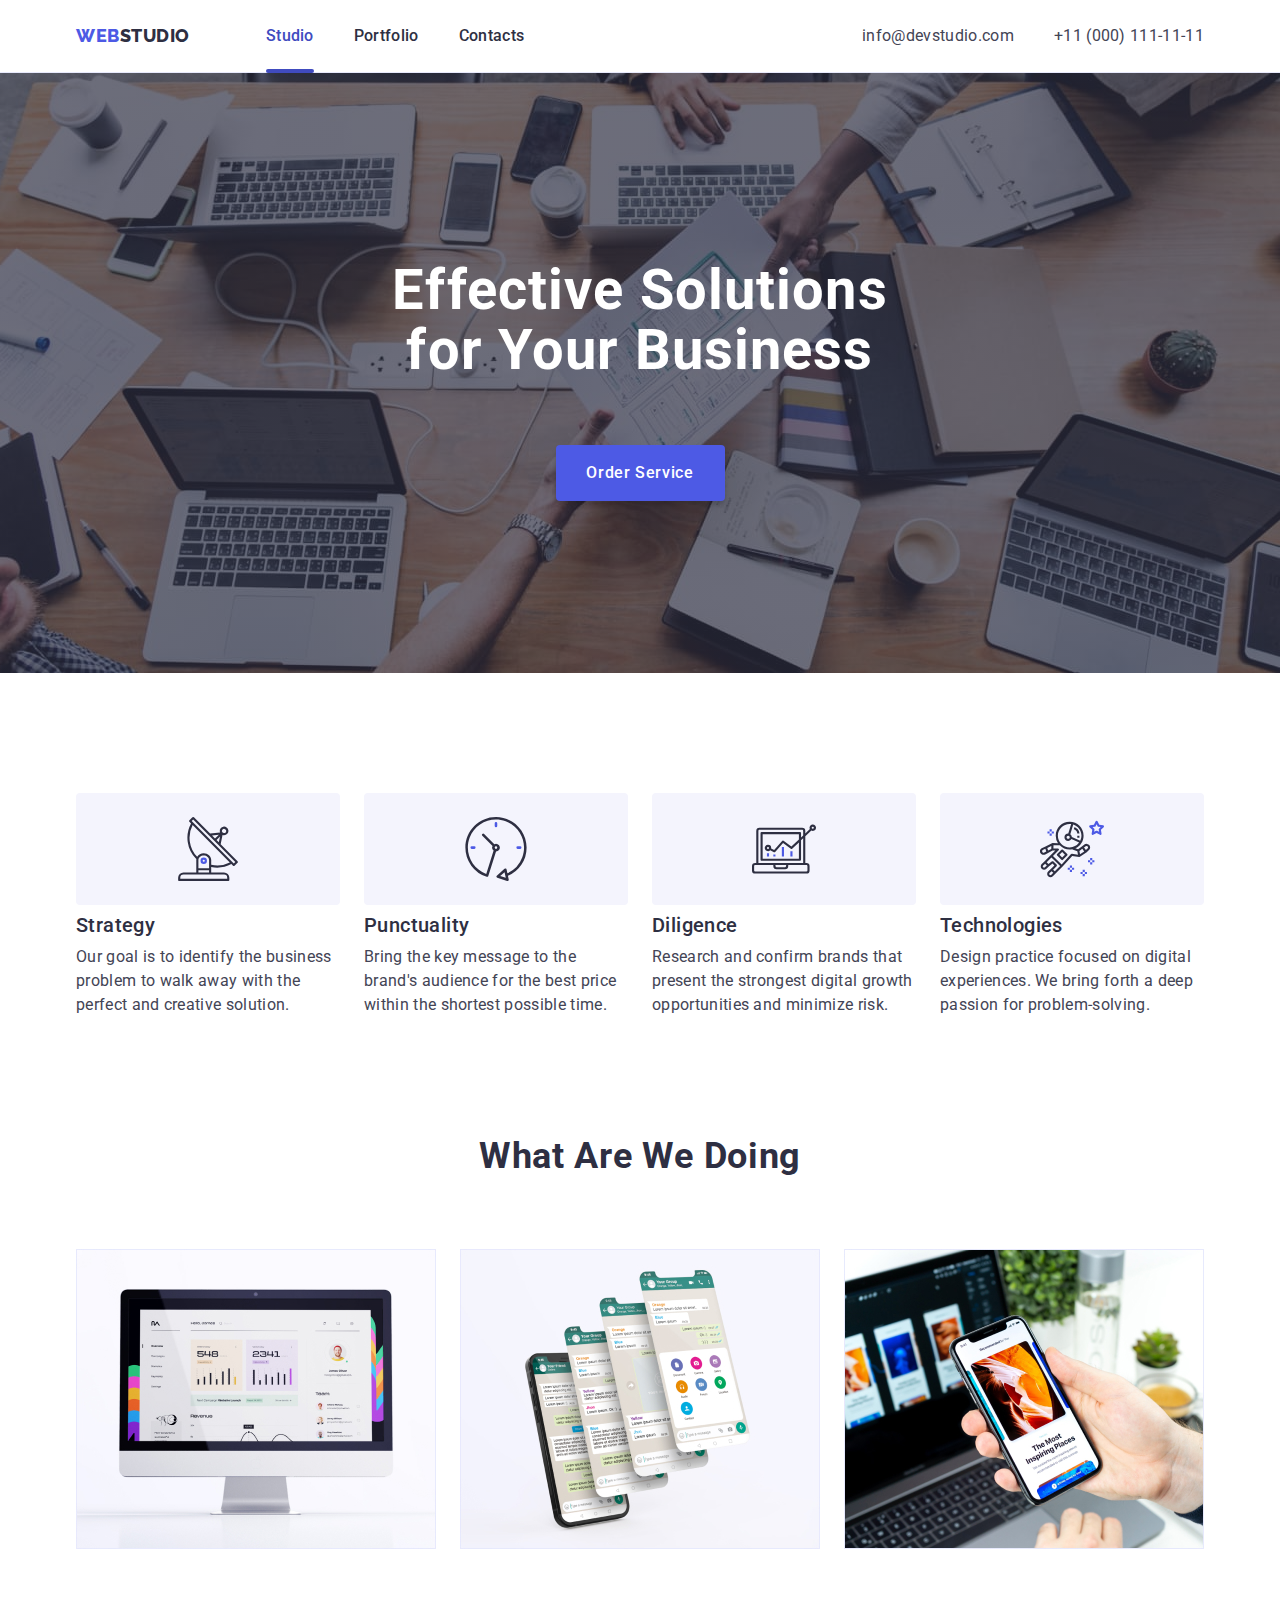
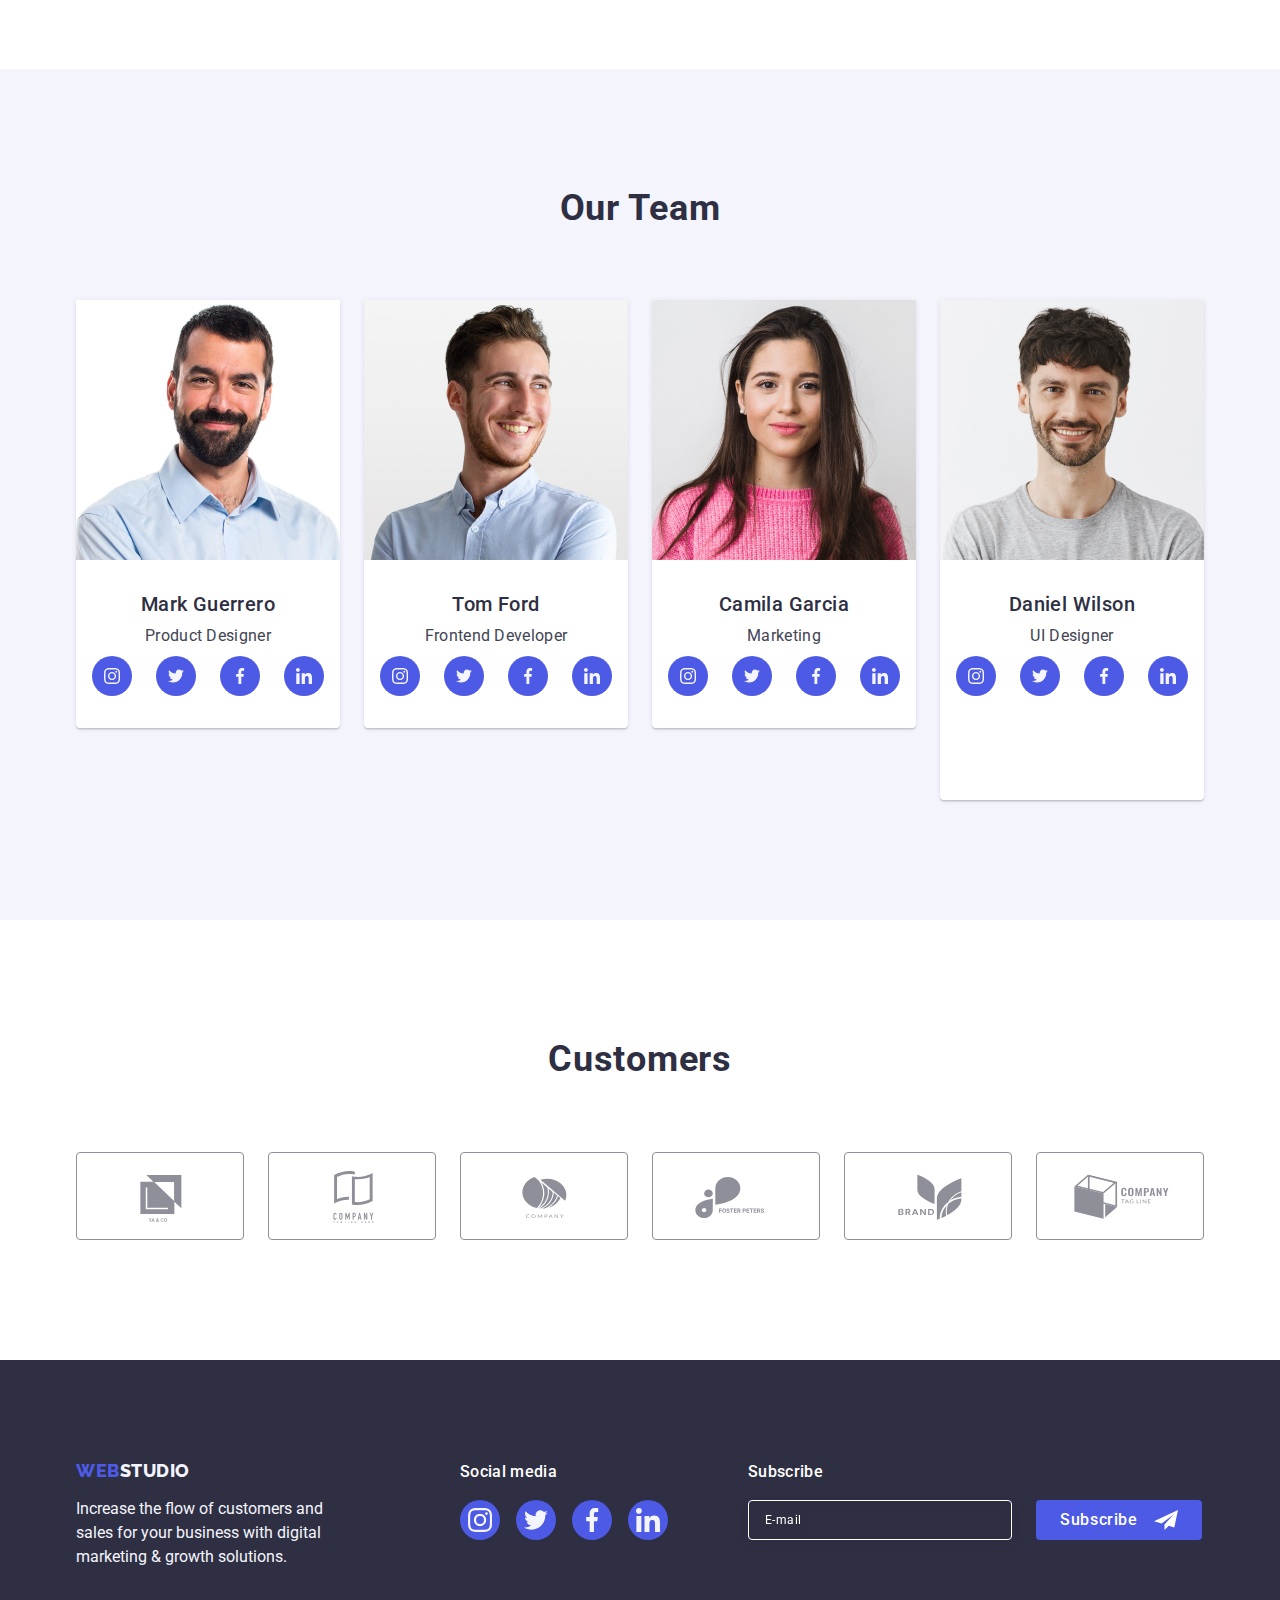
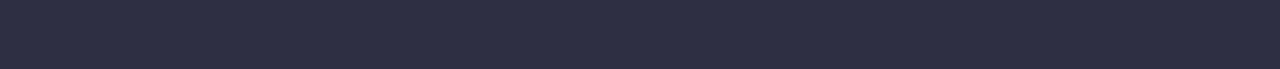
==== index.html @ 95a36dfa "Initial commit" ====
<!DOCTYPE html>
<html lang="en">
  <head>
    <meta charset="UTF-8" />
    <meta http-equiv="X-UA-Compatible" content="IE=edge" />
    <meta name="viewport" content="width=device-width, initial-scale=1.0" />
    <link
      href="https://fonts.googleapis.com/css2?family=Raleway:wght@800&family=Roboto:wght@400;500;700;900&display=swap"
      rel="stylesheet"
    />
    <link
      rel="stylesheet"
      href="https://cdnjs.cloudflare.com/ajax/libs/modern-normalize/1.0.0/modern-normalize.min.css"
    />
    <link rel="stylesheet" href="./css/styles.css" />

    <title>Document</title>
  </head>

  <body>
    <header class="page-header">
      <div class="container header-container">
        <nav class="navigation">
          <a href="./index.html" class="logo link"
            >Web<span class="logo-second-part">Studio</span></a
          >
          <ul class="menu list">
            <li>
              <a
                class="menu-item link menu-item-current-page"
                href="./index.html"
                >Studio</a
              >
            </li>
            <li>
              <a href="./portfolio.html" class="menu-item link">Portfolio</a>
            </li>
            <li>
              <a href="" class="menu-item link">Contacts</a>
            </li>
          </ul>
        </nav>
        <address class="address">
          <ul class="address-list list">
            <li>
              <a href="mailto:info@devstudio.com" class="contacts link"
                >info@devstudio.com</a
              >
            </li>
            <li>
              <a href="tel:+110001111111" class="contacts link"
                >+11 (000) 111-11-11</a
              >
            </li>
          </ul>
        </address>
      </div>
    </header>

    <main>
      <!-- Hero -->
      <section class="section hero">
        <div class="container">
          <h1 class="main-heading">Effective Solutions for Your Business</h1>
          <button
            type="button"
            class="main-modal-button button"
            data-modal-open
          >
            Order Service
          </button>
        </div>
      </section>
      <!-- Features -->
      <section class="section feature-section">
        <div class="container">
          <h2 class="features-title" hidden>Features</h2>
          <ul class="list features-list">
            <li class="features-list-item">
              <div class="feature-icon-container">
                <svg class="feature-icon" width="64" height="64">
                  <use href="./images/icons.svg#icon-features-antenna"></use>
                </svg>
              </div>
              <h3 class="paragraph-name features-list-item-name">Strategy</h3>
              <p class="paragraph-text">
                Our goal is to identify the business problem to walk away with
                the perfect and creative solution.
              </p>
            </li>
            <li class="features-list-item">
              <div class="feature-icon-container">
                <svg class="feature-icon" width="64" height="64">
                  <use href="./images/icons.svg#icon-features-clock"></use>
                </svg>
              </div>
              <h3 class="paragraph-name features-list-item-name">
                Punctuality
              </h3>
              <p class="paragraph-text">
                Bring the key message to the brand's audience for the best price
                within the shortest possible time.
              </p>
            </li>
            <li class="features-list-item">
              <div class="feature-icon-container">
                <svg class="feature-icon" width="64" height="64">
                  <use href="./images/icons.svg#icon-features-diagram"></use>
                </svg>
              </div>
              <h3 class="paragraph-name features-list-item-name">Diligence</h3>
              <p class="paragraph-text">
                Research and confirm brands that present the strongest digital
                growth opportunities and minimize risk.
              </p>
            </li>
            <li class="features-list-item">
              <div class="feature-icon-container">
                <svg class="feature-icon" width="64" height="64">
                  <use href="./images/icons.svg#icon-features-astronaut"></use>
                </svg>
              </div>
              <h3 class="paragraph-name features-list-item-name">
                Technologies
              </h3>
              <p class="paragraph-text">
                Design practice focused on digital experiences. We bring forth a
                deep passion for problem-solving.
              </p>
            </li>
          </ul>
        </div>
      </section>

      <!-- Projects examples -->
      <section class="section projects-example-section">
        <div class="container">
          <h2 class="section-title">What are we doing</h2>
          <ul class="project-example-list list">
            <li class="project-example-list-item">
              <img
                src="./images/project-example-1.jpg"
                alt="Project example 1"
                width="360"
              />
            </li>
            <li class="project-example-list-item">
              <img
                src="./images/project-example-2.jpg"
                alt="Project example 2"
                width="360"
              />
            </li>
            <li class="project-example-list-item">
              <img
                src="./images/project-example-3.jpg"
                alt="Project example 3"
                width="360"
              />
            </li>
          </ul>
        </div>
      </section>
      <!-- Team -->
      <section class="team-section section">
        <div class="container">
          <h2 class="section-title">Our Team</h2>
          <ul class="team-list list">
            <li class="team-list-item">
              <img
                src="./images/team-member-1.jpg"
                alt="team-member-1"
                width="264"
              />
              <div class="team-list-item-container">
                <h3 class="paragraph-name team-member-name">Mark Guerrero</h3>
                <p class="paragraph-text team-list-item-text">
                  Product Designer
                </p>
                <ul class="team-social-media-list list">
                  <li class="team-social-media-item">
                    <a href="" class="team-social-media-link">
                      <svg
                        class="team-social-media-icon"
                        width="16"
                        height="16"
                      >
                        <use href="./images/icons.svg#icon-instagram"></use>
                      </svg>
                    </a>
                  </li>
                  <li class="team-social-media-item">
                    <a href="" class="team-social-media-link">
                      <svg
                        class="team-social-media-icon"
                        width="16"
                        height="16"
                      >
                        <use href="./images/icons.svg#icon-twitter"></use>
                      </svg>
                    </a>
                  </li>
                  <li class="team-social-media-item">
                    <a href="" class="team-social-media-link">
                      <svg
                        class="team-social-media-icon"
                        width="16"
                        height="16"
                      >
                        <use href="./images/icons.svg#icon-facebook"></use>
                      </svg>
                    </a>
                  </li>
                  <li class="team-social-media-item">
                    <a href="" class="team-social-media-link">
                      <svg
                        class="team-social-media-icon"
                        width="16"
                        height="16"
                      >
                        <use href="./images/icons.svg#icon-linkedin"></use>
                      </svg>
                    </a>
                  </li>
                </ul>
              </div>
            </li>

            <li class="team-list-item">
              <img
                src="./images/team-member-2.jpg"
                alt="team-member-2"
                width="264"
              />
              <div class="team-list-item-container">
                <h3 class="paragraph-name team-member-name">Tom Ford</h3>
                <p class="paragraph-text team-list-item-text">
                  Frontend Developer
                </p>
                <ul class="team-social-media-list list">
                  <li class="team-social-media-item">
                    <a href="" class="team-social-media-link">
                      <svg
                        class="team-social-media-icon"
                        width="16"
                        height="16"
                      >
                        <use href="./images/icons.svg#icon-instagram"></use>
                      </svg>
                    </a>
                  </li>
                  <li class="team-social-media-item">
                    <a href="" class="team-social-media-link">
                      <svg
                        class="team-social-media-icon"
                        width="16"
                        height="16"
                      >
                        <use href="./images/icons.svg#icon-twitter"></use>
                      </svg>
                    </a>
                  </li>
                  <li class="team-social-media-item">
                    <a href="" class="team-social-media-link">
                      <svg
                        class="team-social-media-icon"
                        width="16"
                        height="16"
                      >
                        <use href="./images/icons.svg#icon-facebook"></use>
                      </svg>
                    </a>
                  </li>
                  <li class="team-social-media-item">
                    <a href="" class="team-social-media-link">
                      <svg
                        class="team-social-media-icon"
                        width="16"
                        height="16"
                      >
                        <use href="./images/icons.svg#icon-linkedin"></use>
                      </svg>
                    </a>
                  </li>
                </ul>
              </div>
            </li>

            <li class="team-list-item">
              <img
                src="./images/team-member-3.jpg"
                alt="team-member-3"
                width="264"
              />
              <div class="team-list-item-container">
                <h3 class="paragraph-name team-member-name">Camila Garcia</h3>
                <p class="paragraph-text team-list-item-text">Marketing</p>
                <ul class="team-social-media-list list">
                  <li class="team-social-media-item">
                    <a href="" class="team-social-media-link">
                      <svg
                        class="team-social-media-icon"
                        width="16"
                        height="16"
                      >
                        <use href="./images/icons.svg#icon-instagram"></use>
                      </svg>
                    </a>
                  </li>
                  <li class="team-social-media-item">
                    <a href="" class="team-social-media-link">
                      <svg
                        class="team-social-media-icon"
                        width="16"
                        height="16"
                      >
                        <use href="./images/icons.svg#icon-twitter"></use>
                      </svg>
                    </a>
                  </li>
                  <li class="team-social-media-item">
                    <a href="" class="team-social-media-link">
                      <svg
                        class="team-social-media-icon"
                        width="16"
                        height="16"
                      >
                        <use href="./images/icons.svg#icon-facebook"></use>
                      </svg>
                    </a>
                  </li>
                  <li class="team-social-media-item">
                    <a href="" class="team-social-media-link">
                      <svg
                        class="team-social-media-icon"
                        width="16"
                        height="16"
                      >
                        <use href="./images/icons.svg#icon-linkedin"></use>
                      </svg>
                    </a>
                  </li>
                </ul>
              </div>
            </li>

            <li class="team-list-item">
              <img
                src="./images/team-member-4.jpg"
                alt="team-member-4"
                width="264"
              />
              <div class="team-list-item-container">
                <h3 class="paragraph-name team-member-name">Daniel Wilson</h3>
                <p class="paragraph-text team-list-item-text">UI Designer</p>
                <ul class="team-social-media-list list">
                  <li class="team-social-media-item">
                    <a href="" class="team-social-media-link">
                      <svg
                        class="team-social-media-icon"
                        width="16"
                        height="16"
                      >
                        <use href="./images/icons.svg#icon-instagram"></use>
                      </svg>
                    </a>
                  </li>
                  <li class="team-social-media-item">
                    <a href="" class="team-social-media-link">
                      <svg
                        class="team-social-media-icon"
                        width="16"
                        height="16"
                      >
                        <use href="./images/icons.svg#icon-twitter"></use>
                      </svg>
                    </a>
                  </li>
                  <li class="team-social-media-item">
                    <a href="" class="team-social-media-link">
                      <svg
                        class="team-social-media-icon"
                        width="16"
                        height="16"
                      >
                        <use href="./images/icons.svg#icon-facebook"></use>
                      </svg>
                    </a>
                  </li>
                  <li class="team-social-media-item">
                    <a href="" class="team-social-media-link">
                      <svg
                        class="team-social-media-icon"
                        width="16"
                        height="16"
                      >
                        <use href="./images/icons.svg#icon-linkedin"></use>
                      </svg>
                    </a>
                  </li>
                </ul>
              </div>
            </li>
          </ul>
        </div>
      </section>

      <!-- Customers -->

      <section class="section customers-section">
        <div class="container">
          <h2 class="section-title">Customers</h2>
          <ul class="customers-list list">
            <li class="customers-list-item">
              <a class="customers-list-link" href="">
                <svg class="customer-icon" width="104" height="56">
                  <use href="./images/icons.svg#icon-customer1"></use></svg
              ></a>
            </li>
            <li class="customers-list-item">
              <a class="customers-list-link" href="">
                <svg class="customer-icon" width="104" height="56">
                  <use href="./images/icons.svg#icon-customer2"></use></svg
              ></a>
            </li>
            <li class="customers-list-item">
              <a class="customers-list-link" href="">
                <svg class="customer-icon" width="104" height="56">
                  <use href="./images/icons.svg#icon-customer3"></use></svg
              ></a>
            </li>
            <li class="customers-list-item">
              <a class="customers-list-link" href="">
                <svg class="customer-icon" width="104" height="56">
                  <use href="./images/icons.svg#icon-customer4"></use></svg
              ></a>
            </li>
            <li class="customers-list-item">
              <a class="customers-list-link" href="">
                <svg class="customer-icon" width="104" height="56">
                  <use href="./images/icons.svg#icon-customer5"></use></svg
              ></a>
            </li>
            <li class="customers-list-item">
              <a class="customers-list-link" href="">
                <svg class="customer-icon" width="104" height="56">
                  <use href="./images/icons.svg#icon-customer6"></use></svg
              ></a>
            </li>
          </ul>
        </div>
      </section>
    </main>
    <!-- Footer -->
    <footer class="footer">
      <div class="container footer-container">
        <div class="footer-logo-container">
          <a href="./index.html" class="logo footer-logo link"
            >Web<span class="logo-second-part-footer">Studio</span></a
          >
          <p class="footer-text">
            Increase the flow of customers and sales for your business with
            digital marketing & growth solutions.
          </p>
        </div>
        <div class="footer-social-media-container">
          <p class="footer-social-media-header">Social media</p>
          <ul class="footer-social-media-list list">
            <li class="footer-social-media-item">
              <a class="footer-social-media-link" href="/">
                <svg class="footer-icon" width="24" height="24">
                  <use href="./images/icons.svg#icon-instagram"></use>
                </svg>
              </a>
            </li>

            <li class="footer-social-media-item">
              <a class="footer-social-media-link" href="/">
                <svg class="footer-icon" width="24" height="24">
                  <use href="./images/icons.svg#icon-twitter"></use>
                </svg>
              </a>
            </li>

            <li class="footer-social-media-item">
              <a class="footer-social-media-link" href="/">
                <svg class="footer-icon" width="24" height="24">
                  <use href="./images/icons.svg#icon-facebook"></use>
                </svg>
              </a>
            </li>

            <li class="footer-social-media-item">
              <a class="footer-social-media-link" href="/">
                <svg class="footer-icon" width="24" height="24">
                  <use href="./images/icons.svg#icon-linkedin"></use>
                </svg>
              </a>
            </li>
          </ul>
        </div>
        <div class="footer-subscribe-container">
          <p class="footer-social-media-header">Subscribe</p>

          <form class="subscribe-form">
            <label class="footer-email-label">
              <input
                class="footer-email-input"
                type="email"
                name="email"
                placeholder="E-mail"
              />
            </label>
            <button class="button subscribe-button" type="submit">
              Subscribe
              <svg class="subscribe-icon" width="24" height="24">
                <use href="./images/icons.svg#icon-subscribe"></use>
              </svg>
            </button>
          </form>
        </div>
      </div>
    </footer>

    <!-- Modal -->

    <div class="backdrop is-hidden" data-modal>
      <div class="modal">
        <button
          class="button modal-close-button"
          type="button"
          data-modal-close
        >
          <svg class="modal-close-sign" width="8" height="8">
            <use href="./images/icons.svg#icon-modal-close-button"></use>
          </svg>
        </button>
        <p class="form-name">Leave your contacts and we will call you back</p>
        <form class="modal-form">
          <div class="form-field-container">
            <label class="modal-form-label" for="user-name">Name</label>
            <div class="input-container">
              <input
                class="modal-form-input"
                type="text"
                name="user-name"
                id="user-name"
              />
              <svg class="input-icon" width="18" height="24">
                <use href="./images/icons.svg#icon-name"></use>
              </svg>
            </div>
          </div>
          <div class="form-field-container">
            <label class="modal-form-label" for="tel">Phone</label>
            <div class="input-container">
              <input class="modal-form-input" type="tel" name="tel" id="tel" />
              <svg class="input-icon" width="18" height="24">
                <use href="./images/icons.svg#icon-phone"></use>
              </svg>
            </div>
          </div>
          <div class="form-field-container">
            <label class="modal-form-label" for="email">Email</label>
            <div class="input-container">
              <input
                class="modal-form-input"
                type="email"
                name="email"
                id="email"
              />
              <svg class="input-icon" width="18" height="24">
                <use href="./images/icons.svg#icon-email"></use>
              </svg>
            </div>
          </div>
          <div class="form-field-container">
            <label class="modal-form-label" for="user-comment">Comment</label>
            <textarea
              class="modal-form-input textarea"
              name="user-comment"
              id="user-comment"
              placeholder="Text input"
            ></textarea>
          </div>
          <div class="terms-field-container">
            <input
              class="checkbox"
              type="checkbox"
              name="user-privacy"
              id="user-privacy"
              value="true"
              required
            />
            <label class="modal-form-label checkbox-label" for="user-privacy">
              <span class="custom-checkbox">
                <svg class="check-icon" width="10" height="8">
                  <use href="./images/icons.svg#icon-checkbox"></use>
                </svg>
              </span>

              I accept the terms and conditions of the
              <a href="" class="privacy-policy-link">Privacy Policy</a>
            </label>
          </div>
          <button class="button form-send-button" type="submit">Send</button>
        </form>
      </div>
    </div>
    <script src="./js/modal.js"></script>
  </body>
</html>
---- css/styles.css ----
/* General */

:root {
  --white-color: #ffffff;
  --hover-color: #404bbf;
  --main-color: #2e2f42;
  --paragraph-color: #434455;
  --brand-color: #4d5ae5;
  --light-color: #f4f4fd;
  --border-color: #e7e9fc;
  --icons-color: #8e8f99;
}

body {
  font-family: 'Roboto', sans-serif;
  color: var(--paragraph-color);
  background-color: var(--white-color);
}

.list {
  list-style: none;
}

ul,
h1,
h2,
h3,
h4,
p {
  margin: 0;
  padding: 0;
}

img {
  display: block;
}

.container {
  width: 428px;
  margin-right: auto;
  margin-left: auto;
  padding: 0 15px;
}

@media screen and (min-width: 768px) {
  .container {
    width: 768px;
  }
}

@media screen and (min-width: 1158px) {
  .container {
    width: 1158px;
  }
}

.header-container {
  display: flex;
  justify-content: space-between;
  align-content: center;
}

.section {
  padding-bottom: 96px;
}

@media screen and (min-width: 1158px) {
  .section {
    padding-bottom: 120px;
  }
}

.link {
  text-decoration: none;
  display: inline-block;
}

/* index.html page */

/* header */

.page-header {
  border-bottom: 1px solid var(--border-color);
  box-shadow: 0px 2px 1px rgba(46, 47, 66, 0.08),
    0px 1px 1px rgba(46, 47, 66, 0.16), 0px 1px 6px rgba(46, 47, 66, 0.08);
}

@media screen and (max-width: 767px) {
  .page-header {
    padding-top: 24px;
    padding-bottom: 22px;
    padding-left: 16px;
  }
}

.navigation {
  display: flex;
  align-items: center;
}

.menu {
  display: flex;
  justify-content: space-between;
  align-content: center;

  gap: 40px;
}

@media screen and (max-width: 767px) {
  .menu {
    display: none;
  }
}

/* .address-list {
  display: flex;
  gap: 40px;
  justify-content: space-between;
} */

@media screen and (min-width: 768px) {
  .address-list {
    display: flex;
    flex-direction: column;
    gap: 12px;
  }
}

@media screen and (min-width: 1158px) {
  .address-list {
    display: flex;
    flex-direction: row;
    gap: 40px;
    justify-content: space-between;
  }
}

.logo {
  margin-right: 76px;
  font-family: 'Raleway', sans-serif;
  font-weight: 800;
  font-size: 18px;
  color: var(--brand-color);
  text-transform: uppercase;
  line-height: 1.17;
  letter-spacing: 0.03em;
}

.logo-second-part {
  color: var(--main-color);
}

.menu-item {
  padding-top: 24px;
  padding-bottom: 24px;
  color: var(--main-color);
  font-weight: 500;
  line-height: 1.5;
  letter-spacing: 0.02em;
  transition-property: color;
  transition-duration: 250ms;
  transition-timing-function: cubic-bezier(0.4, 0, 0.2, 1);
}

.menu-item-current-page {
  position: relative;
  color: var(--hover-color);
}

.menu-item-current-page::after {
  content: '';
  display: block;
  width: 100%;
  height: 4px;
  border-radius: 2px;
  background-color: var(--hover-color);
  position: absolute;
  bottom: -1px;
}

/* .menu-item:hover::after {
  content: '';
  display: block;
  width: 100%;
  height: 4px;
  border-radius: 2px;
  background-color: var(--hover-color);
  position: absolute;
  bottom: -1px;
  opacity: 1;

} */

.address {
  font-style: normal;
}

@media screen and (max-width: 1157px) {
  .address {
    display: flex;
    align-items: center;
  }
}

@media screen and (max-width: 767px) {
  .address {
    display: none;
  }
}

.contacts {
  color: var(--paragraph-color);
  text-decoration: none;
  font-style: normal;
  line-height: 1.5;
  letter-spacing: 0.02em;
  transition-property: color;
  transition-duration: 250ms;
  transition-timing-function: cubic-bezier(0.4, 0, 0.2, 1);
}

@media screen and (max-width: 1157px) {
  .contacts {
    font-size: 12px;
    line-height: 1.67;
    letter-spacing: 0.04em;
  }
}

@media screen and (min-width: 1158px) {
  .contacts {
    padding-top: 24px;
    padding-bottom: 24px;
  }
}

.contacts:hover,
.contacts:focus,
.menu-item:hover,
.menu-item:focus {
  color: var(--hover-color);
}

/* hero */
.hero {
  max-width: 1440px;
  height: 600px;
  margin-left: auto;
  margin-right: auto;
  padding-bottom: 188px;
  padding-top: 188px;
  background-color: var(--main-color);
  background-image: linear-gradient(
      rgba(46, 47, 66, 0.7),
      rgba(46, 47, 66, 0.7)
    ),
    url('../images/hero.jpg');
  background-repeat: no-repeat;
  background-size: cover;
  background-position: center;
}

.main-heading {
  margin-bottom: 64px;
  font-size: 56px;
  line-height: 1.07;
  color: var(--white-color);
  text-align: center;
  max-width: 496px;
  margin-left: auto;
  margin-right: auto;
  letter-spacing: 0.02em;
}

.button {
  cursor: pointer;
  font-weight: 500;
  line-height: 1.5;
  font-family: 'Roboto', sans-serif;
  font-size: 16px;
  letter-spacing: 0.04em;
}

.main-modal-button {
  display: block;
  margin-left: auto;
  margin-right: auto;
  min-width: 169px;
  height: 56px;
  border: none;
  gap: 10px;
  box-shadow: 0px 4px 4px rgba(0, 0, 0, 0.15);
  border-radius: 4px;

  background-color: var(--brand-color);
  color: var(--white-color);
  transition-property: background-color;
  transition-duration: 250ms;
  transition-timing-function: cubic-bezier(0.4, 0, 0.2, 1);
}

.main-modal-button:hover,
.main-modal-button:focus {
  background-color: var(--hover-color);
}

/* features */

.feature-section {
  padding-top: 96px;
}

@media screen and (min-width: 1158px) {
  .feature-section {
    padding-top: 120px;
  }
}

/* .features-list {
  /* display: flex;
  justify-content: space-between;
  gap: 24px;
} */
@media screen and (min-width: 768px) {
  .features-list {
    display: flex;
    justify-content: space-between;
    flex-wrap: wrap;
    column-gap: 24px;
    row-gap: 72px;
  }
}

.features-list-item {
  /* width: calc((100% - 72px) / 4); */
}
@media screen and (max-width: 768px) {
  .features-list-item:not(:last-child) {
    margin-bottom: 72px;
  }
}

@media screen and (min-width: 768px) {
  .features-list-item {
    width: calc((100% - 24px) / 2);
  }
}

@media screen and (min-width: 1158px) {
  .features-list-item {
    width: calc((100% - 72px) / 4);
  }
}

.feature-icon-container {
  display: block;
  height: 112px;
  display: flex;
  justify-content: center;
  align-items: center;
  margin-bottom: 8px;
  /* padding: 24px 100px; */
  border-radius: 4px;
  background-color: var(--light-color);
}

@media screen and (max-width: 1158px) {
  .feature-icon-container {
    display: none;
  }
}

.features-list-item-name {
  margin-bottom: 8px;
  text-align: center;
}

@media screen and (min-width: 768px) {
  .features-list-item-name {
    text-align: left;
  }
}

.paragraph-name {
  color: var(--main-color);
  font-weight: 500;
  font-size: 20px;
  line-height: 1.2;
  letter-spacing: 0.02em;
}

.paragraph-text {
  line-height: 1.5;
  letter-spacing: 0.02em;
  color: var(--paragraph-color);
}

/* project examples */

.projects-example-section {
  display: none;
}

@media screen and (min-width: 1158px) {
  .projects-example-section {
    display: block;
  }
}

.section-title {
  margin-bottom: 72px;
  font-size: 36px;
  line-height: 1.1;
  text-align: center;
  text-transform: capitalize;
  color: var(--main-color);
  letter-spacing: 0.02em;
}

.project-example-list-item {
  width: calc((100% - 48px) / 3);
}

/* team section */

.team-section {
  padding-top: 96px;
  background-color: var(--light-color);
}

@media screen and (min-width: 1158px) {
  .team-section {
    padding-top: 120px;
  }
}

@media screen and (min-width: 768px) {
  .team-list {
    display: flex;
    justify-content: center;
    gap: 24px;
    flex-wrap: wrap;
  }
}

.project-example-list {
  display: flex;
  justify-content: center;
  gap: 24px;
}

.team-list-item {
  width: 264px;
  margin-left: auto;
  margin-right: auto;
  background-color: var(--white-color);
  box-shadow: 0px 1px 6px rgba(46, 47, 66, 0.08),
    0px 1px 1px rgba(46, 47, 66, 0.16), 0px 2px 1px rgba(46, 47, 66, 0.08);
  border-radius: 0px 0px 4px 4px;
}

.team-list-item:not(:last-child) {
  margin-bottom: 72px;
}

@media screen (min-width: 768px) {
  .team-list-item {
    width: calc((100% - 24px) / 2);
  }
}

@media screen (min-width: 1158px) {
  .team-list-item {
    width: calc((100% - 72px) / 4);
  }
}

.team-list-item-container {
  padding: 32px 0;
}

.team-member-name {
  text-align: center;
  margin-bottom: 8px;
}

.team-list-item-text {
  text-align: center;
  margin-bottom: 8px;
}

.team-social-media-list {
  display: flex;
  justify-content: center;
  gap: 24px;
}

.team-social-media-item {
  width: 40px;
  height: 40px;
}

.team-social-media-link {
  background-color: var(--brand-color);
  border-radius: 50%;
  width: 100%;
  height: 100%;
  padding: 12px;
  display: block;
  display: flex;
  align-items: center;
  justify-content: center;
  transition-property: background-color;
  transition-duration: 250ms;
  transition-timing-function: cubic-bezier(0.4, 0, 0.2, 1);
}

.team-social-media-link:hover,
.team-social-media-link:focus {
  background-color: var(--hover-color);
}

.team-social-media-icon {
  fill: var(--light-color);
}

/* Customers */
.customers-section {
  padding-top: 120px;
}

.customers-list {
  display: flex;
  gap: 24px;
}

.customers-list-item {
  width: calc((100% - 120px) / 6);
  height: 88px;
}

.customers-list-link:hover,
.customers-list-link:focus {
  border-color: var(--hover-color);
  color: var(--hover-color);
}

.customer-icon:hover,
.customer-icon:focus {
  /* fill: currentColor; */
}

.customers-list-link {
  width: 100%;
  height: 100%;
  color: var(--icons-color);
  border: 1px solid var(--icons-color);
  border-radius: 4px;
  display: flex;
  justify-content: center;
  align-items: center;
  transition: border-color 250ms cubic-bezier(0.4, 0, 0.2, 1),
    color 250ms cubic-bezier(0.4, 0, 0.2, 1);
}
.customer-icon {
  /* fill: var(--icons-color); */
  fill: currentColor;
}
/* footer */

.footer {
  padding-top: 96px;
  padding-bottom: 96px;
  background-color: var(--main-color);
}

@media screen and (min-width: 1158px) {
  .footer {
    padding-top: 100px;
    padding-bottom: 100px;
  }
}

/* .footer-container {
  display: flex;
  align-items: baseline;
} */

@media screen and (min-width: 768px) {
  .footer-container {
    display: flex;
    align-items: baseline;
  }
}

.footer-logo-container {
  margin-right: 120px;
}
.footer-logo {
  margin-bottom: 16px;
}
.logo-second-part-footer {
  color: var(--light-color);
}
.footer-text {
  width: 264px;
  color: var(--light-color);
  line-height: 1.5;
}

.footer-social-media-container {
  width: 208px;
  margin-right: 80px;
}
.footer-social-media-header {
  margin-bottom: 16px;
  font-family: 'Roboto';
  font-weight: 500;
  font-size: 16px;
  line-height: 1.5;
  letter-spacing: 0.02em;
  color: var(--white-color);
}
.footer-social-media-list {
  display: flex;
  gap: 16px;
}

.footer-social-media-item {
  width: 40px;
  height: 40px;
}

.footer-social-media-link {
  background-color: var(--brand-color);
  border-radius: 50%;
  width: 100%;
  height: 100%;
  padding: 8px;
  /* display: block; */
  display: flex;
  justify-content: center;
  align-items: center;
  transition-property: background-color;
  transition-duration: 250ms;
  transition-timing-function: cubic-bezier(0.4, 0, 0.2, 1);
}

.footer-social-media-link:hover,
.footer-social-media-link:focus {
  background-color: #31d0aa;
}

.footer-icon {
  fill: #f4f4fd;
}

/* Footer subscribe  */
.subscribe-form {
  display: flex;
}

.footer-email-label {
  margin-right: 24px;
}
.footer-email-input {
  padding: 8px 16px;
  width: 264px;
  height: 40px;
  border: 1px solid #ffffff;
  filter: drop-shadow(0px 4px 4px rgba(0, 0, 0, 0.15));
  border-radius: 4px;
  background-color: transparent;
  color: var(--white-color);
  font-size: 12px;
  line-height: 1.5;
  letter-spacing: 0.04em;
}

.footer-email-input::placeholder {
  color: var(--white-color);
  font-family: 'Roboto';
  font-style: normal;
  font-size: 12px;
  line-height: 2;
}

.subscribe-button {
  display: flex;
  justify-content: center;
  align-items: center;
  padding: 8px 24px;
  background-color: var(--brand-color);
  border: none;
  border-radius: 4px;
  min-width: 165px;
  height: 40px;
  font-weight: 500;
  color: var(--white-color);
  transition: background-color 250ms cubic-bezier(0.4, 0, 0.2, 1);
}

.subscribe-button:hover,
.subscribe-button:focus {
  background-color: var(--hover-color);
}
.subscribe-icon {
  margin-left: 16px;
}

/* portfolio page */

.porfolio-section {
  padding-top: 96px;
}
/* filter */

.filter {
  display: flex;
  justify-content: center;
  gap: 24px;
  margin-bottom: 72px;
}

.filter-button {
  background-color: var(--light-color);
  color: var(--brand-color);
  padding: 12px 24px;
  border: 1px solid var(--border-color);
  border-radius: 4px;
  transition: color 250ms cubic-bezier(0.4, 0, 0.2, 1),
    background-color 250ms cubic-bezier(0.4, 0, 0.2, 1),
    border-color 250ms cubic-bezier(0.4, 0, 0.2, 1),
    box-shadow 250ms cubic-bezier(0.4, 0, 0.2, 1);
}

.filter-button:hover,
.filter-button:focus {
  background-color: var(--hover-color);
  color: var(--white-color);
  border: 1px solid transparent;
  box-shadow: 0px 3px 1px rgba(0, 0, 0, 0.1), 0px 2px 1px rgba(0, 0, 0, 0.08),
    0px 2px 2px rgba(0, 0, 0, 0.12);
}

/* portfolio cards */

.portfolio-list {
  display: flex;
  gap: 48px 24px;
  flex-wrap: wrap;
}

.portfolio-list-item {
  width: calc((100% - 48px) / 3);
  background: var(--white-color);
}
.portfolio-list-link {
  display: block;
  transition: box-shadow 250ms cubic-bezier(0.4, 0, 0.2, 1);
}

.portfolio-list-link:hover,
.portfolio-list-link:focus {
  box-shadow: 0px 1px 6px rgba(46, 47, 66, 0.08),
    0px 1px 1px rgba(46, 47, 66, 0.16), 0px 2px 1px rgba(46, 47, 66, 0.08);
}

.porfolio-image-container {
  position: relative;
  overflow: hidden;
}

.card-overlay {
  position: absolute;
  background-color: var(--brand-color);
  width: 100%;
  height: 100%;
  top: 0;
  left: 0;
  transform: translateY(100%);
  padding: 40px 32px;
  font-family: 'Roboto', sans-serif;
  line-height: 1.5;
  letter-spacing: 0.02em;
  color: var(--light-color);
  transition: transform 250ms cubic-bezier(0.4, 0, 0.2, 1);
}

.portfolio-list-link:hover .card-overlay,
.portfolio-list-link:focus .card-overlay {
  transform: translateY(0);
}

/* .porfolio-image::before {
  content: "";
  display: inline-block;
  position: absolute;
  background-color: var(--brand-color);
  width: 100%;
  height: 100%;
  opacity: 0;
}

.portfolio-list-item:hover .porfolio-image::before,
.portfolio-list-item:focus .porfolio-image::before {
  opacity: 1;
} */

.portfolio-item-container {
  padding: 32px 16px;
  border: 1px solid var(--border-color);
  border-top: none;
}

.portfolio-card-name {
  margin-bottom: 8px;
}

/* Modal */
.backdrop {
  position: fixed;
  top: 0;
  left: 0;
  width: 100%;
  height: 100%;
  background-color: rgba(46, 47, 66, 0.4);
  transition: opacity 250ms cubic-bezier(0.4, 0, 0.2, 1),
    visibility 250ms cubic-bezier(0.4, 0, 0.2, 1);
}

.backdrop.is-hidden {
  opacity: 0;
  pointer-events: none;
  visibility: hidden;
}

.backdrop.is-hidden > .modal {
  transform: translate(-50%, -50%) scale(0);
}

.modal {
  position: absolute;
  top: 50%;
  left: 50%;
  transform: translate(-50%, -50%) scale(1);
  width: 408px;
  padding-top: 72px;
  padding-left: 24px;
  padding-right: 24px;
  padding-bottom: 24px;
  /* min-height: 576px; */

  background-color: #fcfcfc;
  box-shadow: 0px 1px 1px rgba(0, 0, 0, 0.14), 0px 1px 3px rgba(0, 0, 0, 0.12),
    0px 2px 1px rgba(0, 0, 0, 0.2);
  border-radius: 4px;
  transition: transform 250ms cubic-bezier(0.4, 0, 0.2, 1);
}

.modal-close-button {
  position: absolute;
  top: 24px;
  right: 24px;
  display: flex;
  justify-content: center;
  align-items: center;
  margin-left: auto;
  width: 24px;
  height: 24px;
  padding: 0;
  border: 1px solid rgba(0, 0, 0, 0.1);
  border-radius: 50%;
  background-color: var(--border-color);
  transition: background-color 250ms cubic-bezier(0.4, 0, 0.2, 1),
    border 250ms cubic-bezier(0.4, 0, 0.2, 1);
}

.modal-close-button:hover,
.modal-close-button:focus {
  border: none;
  background-color: var(--hover-color);
}

.modal-close-button:hover .modal-close-sign,
.modal-close-button:focus .modal-close-sign {
  fill: var(--white-color);
}

.modal-close-sign {
  fill: var(--main-color);
  transition: fill 250ms cubic-bezier(0.4, 0, 0.2, 1);
}

.modal-form {
  display: flex;
  flex-direction: column;
  align-items: center;
}

.form-name {
  margin-bottom: 16px;
  font-family: 'Roboto', sans-serif;
  font-weight: 500;
  line-height: 1.5;
  text-align: center;
  letter-spacing: 0.02em;
  color: var(--main-color);
}

.form-field-container {
  display: flex;
  flex-direction: column;
}

.form-field-container,
.terms-field-container {
  width: 100%;
}

.form-field-container:nth-child(-n + 3) {
  margin-bottom: 8px;
}

.form-field-container:nth-child(-n + 3) .modal-form-input {
  height: 40px;
  padding-left: 38px;
}

.form-field-container:nth-child(4) {
  margin-bottom: 16px;
}

.input-container {
  position: relative;
}

.textarea {
  width: 100%;
  height: 120px;
  resize: none;
  padding-left: 16px;
  padding-right: 16px;
  font-size: 12px;
  line-height: 1.17;
  letter-spacing: 0.04em;
  color: rgba(46, 47, 66, 0.4);
}

.textarea::placeholder {
  font-family: 'Roboto';
  font-size: 12px;
  line-height: 1.67;
  letter-spacing: 0.04em;
  color: rgba(46, 47, 66, 0.4);
}

.terms-field-container {
  margin-bottom: 24px;
}

.privacy-policy-link {
  color: var(--brand-color);
  text-decoration: underline;
}

.modal-form-label {
  font-family: 'Roboto', sans-serif;
  font-size: 12px;
  line-height: 1.17;
  letter-spacing: 0.04em;
  color: var(--icons-color);
}

.modal-form-label:not(:last-child) {
  margin-bottom: 4px;
}

.modal-form-input {
  width: 100%;
  background-color: transparent;
  border: 1px solid rgba(46, 47, 66, 0.2);
  border-radius: 4px;
  padding-top: 8px;
  padding-bottom: 8px;
  outline: transparent;
  transition: border-color 250ms cubic-bezier(0.4, 0, 0.2, 1);
}

.modal-form-input:focus {
  border-color: var(--brand-color);
}

.input-icon {
  position: absolute;
  left: 16px;
  top: 50%;
  transform: translateY(-50%);
  fill: var(--main-color);
  transition: fill 250ms cubic-bezier(0.4, 0, 0.2, 1);
}

.form-field-container:focus-within .input-icon {
  fill: var(--brand-color);
}

/* .modal-form-input:focus + .input-icon {
  fill: var(--brand-color);
} */

/* Checkbox */

/* .checkbox-label {
  display: inline-flex;
  align-items: center;
} */

.checkbox {
  appearance: none;
  position: absolute;
}

.custom-checkbox {
  display: inline-flex;
  margin-right: 8px;
  height: 16px;
  width: 16px;
  justify-content: center;
  align-items: center;
  border: 1px solid rgba(46, 47, 66, 0.4);
  border-radius: 2px;
  fill: transparent;
}

.checkbox:checked + .checkbox-label > .custom-checkbox {
  background-color: var(--hover-color);
  border: none;
  fill: var(--white-color);
  border-color: var(--hover-color);
}

.form-send-button {
  display: block;
  margin-left: auto;
  margin-right: auto;

  min-width: 169px;
  height: 56px;

  background-color: var(--brand-color);
  box-shadow: 0px 4px 4px rgba(0, 0, 0, 0.15);
  border-radius: 4px;
  border: none;

  font-weight: 500;
  color: var(--white-color);
  transition: background-color 250ms cubic-bezier(0.4, 0, 0.2, 1);
}

.form-send-button:hover,
.form-send-button:focus {
  background-color: var(--hover-color);
}
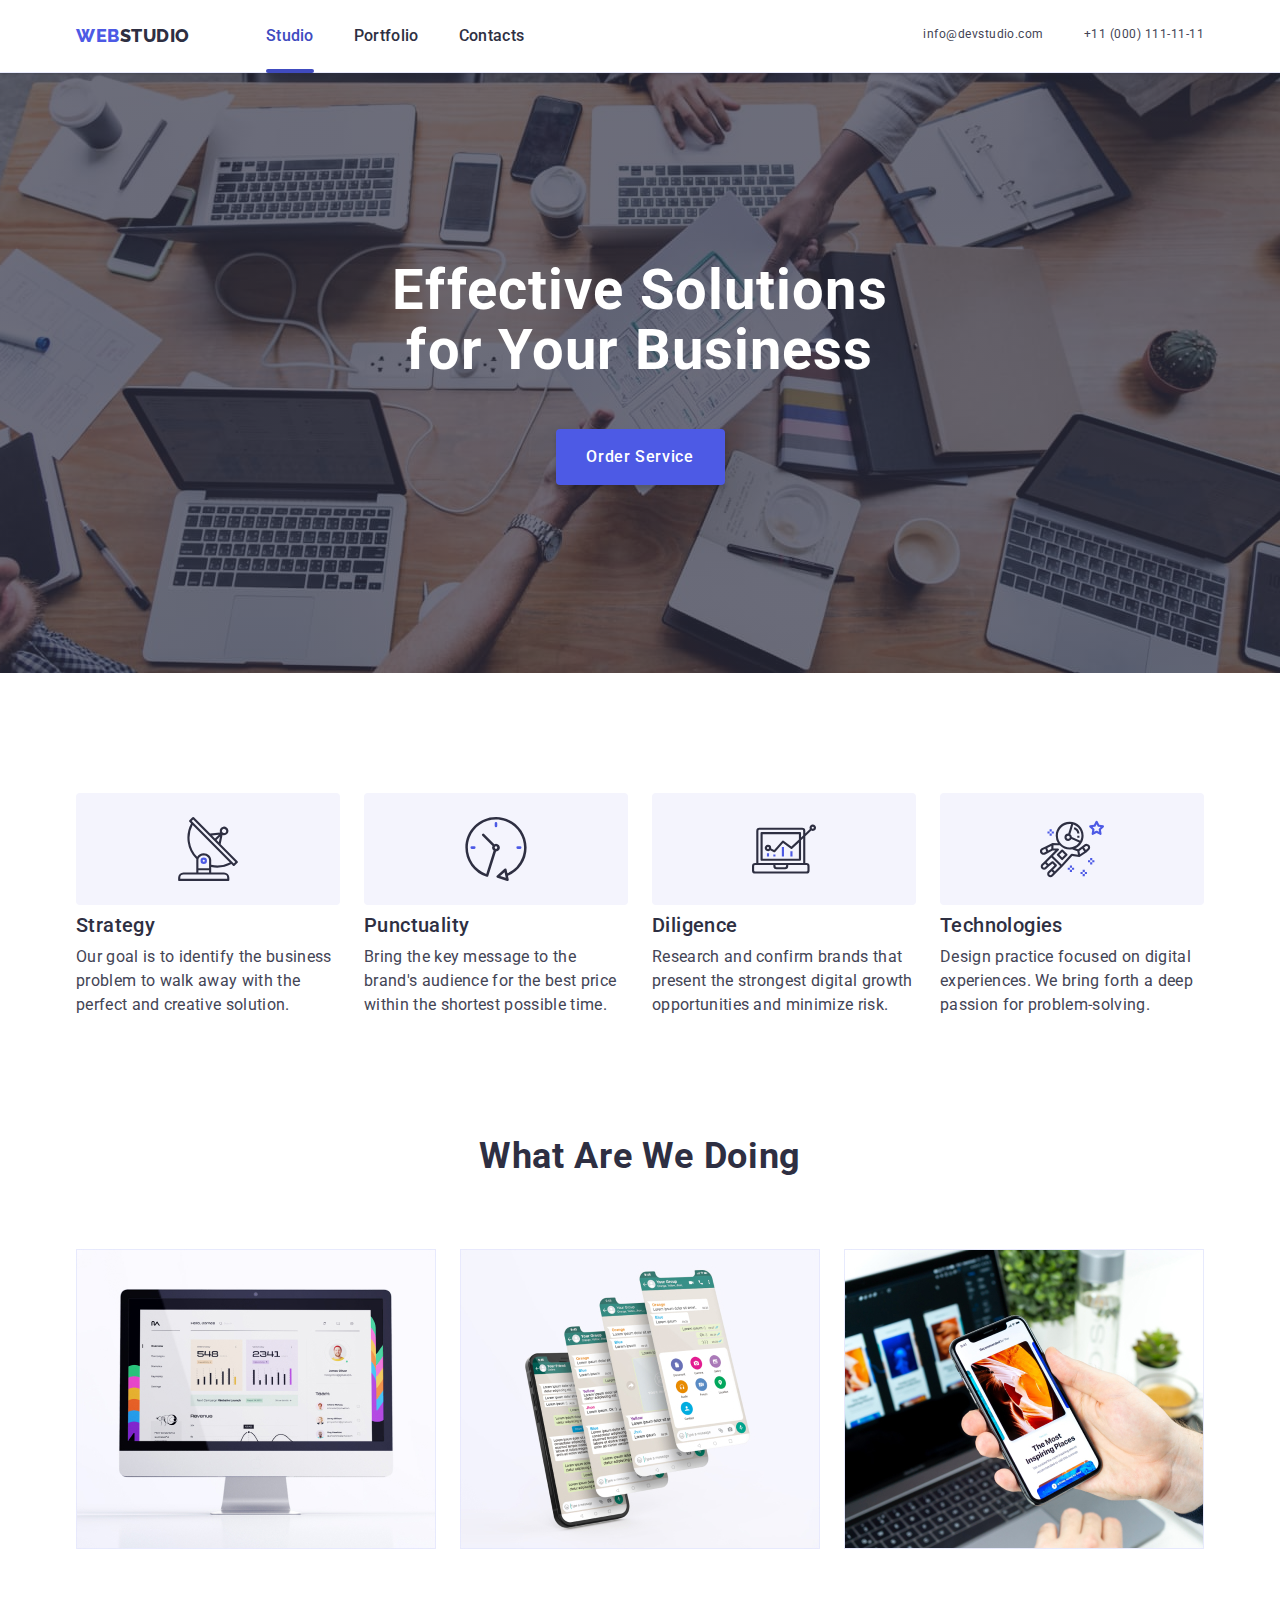
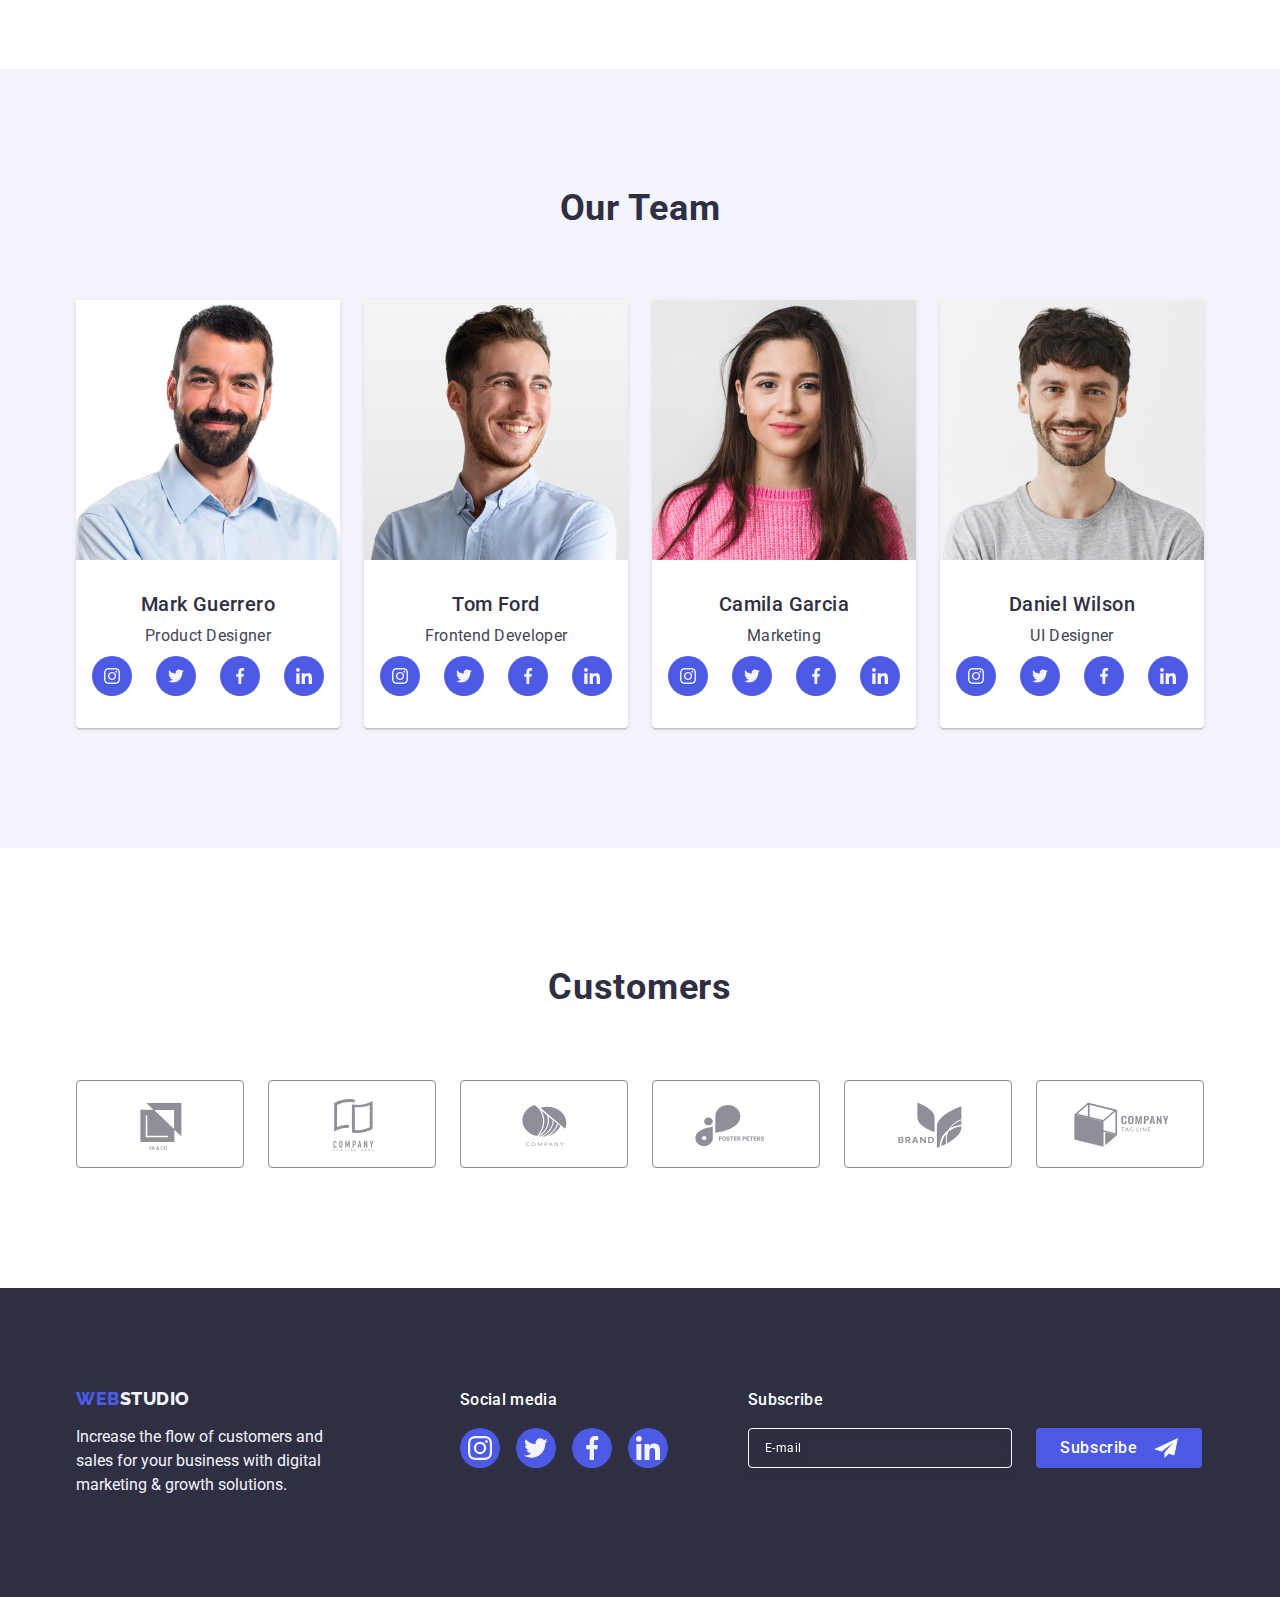
==== commit 00d8db48: "homework7" ====
--- a/index.html
+++ b/index.html
@@ -20,42 +20,125 @@
   <body>
     <header class="page-header">
       <div class="container header-container">
-        <nav class="navigation">
-          <a href="./index.html" class="logo link"
-            >Web<span class="logo-second-part">Studio</span></a
-          >
-          <ul class="menu list">
-            <li>
-              <a
-                class="menu-item link menu-item-current-page"
-                href="./index.html"
-                >Studio</a
-              >
-            </li>
-            <li>
-              <a href="./portfolio.html" class="menu-item link">Portfolio</a>
-            </li>
-            <li>
-              <a href="" class="menu-item link">Contacts</a>
-            </li>
-          </ul>
-        </nav>
-        <address class="address">
-          <ul class="address-list list">
-            <li>
-              <a href="mailto:info@devstudio.com" class="contacts link"
-                >info@devstudio.com</a
-              >
-            </li>
-            <li>
-              <a href="tel:+110001111111" class="contacts link"
-                >+11 (000) 111-11-11</a
-              >
-            </li>
-          </ul>
-        </address>
+        <a href="./index.html" class="logo link"
+          >Web<span class="logo-second-part">Studio</span></a
+        >
+        <button
+          type="button"
+          class="button mobile-menu-button js-open-menu"
+          aria-expanded="false"
+          aria-controls="mobile-menu"
+          data-menu-button
+        >
+          <svg class="mobile-menu-icon" width="32" height="22">
+            <use href="./images/icons.svg#icon-burger"></use>
+          </svg>
+        </button>
+        <div class="desktop-menu-container">
+          <nav class="navigation">
+            <ul class="menu list">
+              <li>
+                <a
+                  class="menu-item link menu-item-current-page"
+                  href="./index.html"
+                  >Studio</a
+                >
+              </li>
+              <li>
+                <a href="./portfolio.html" class="menu-item link">Portfolio</a>
+              </li>
+              <li>
+                <a href="" class="menu-item link">Contacts</a>
+              </li>
+            </ul>
+          </nav>
+          <address class="address">
+            <ul class="address-list list">
+              <li>
+                <a href="mailto:info@devstudio.com" class="contacts link"
+                  >info@devstudio.com</a
+                >
+              </li>
+              <li>
+                <a href="tel:+110001111111" class="contacts link"
+                  >+11 (000) 111-11-11</a
+                >
+              </li>
+            </ul>
+          </address>
+        </div>
       </div>
     </header>
+
+    <div class="menu-container js-menu-container" id="mobile-menu">
+      <button class="menu-toggle js-close-menu">
+        <svg class="menu-toggle-icon" width="8" height="8">
+          <use href="./images/icons.svg#icon-modal-close-button"></use>
+        </svg>
+      </button>
+      <nav class="navigation">
+        <ul class="menu list">
+          <li>
+            <a class="menu-item link" href="./index.html">Studio</a>
+          </li>
+          <li>
+            <a href="./portfolio.html" class="menu-item link">Portfolio</a>
+          </li>
+          <li>
+            <a href="" class="menu-item link">Contacts</a>
+          </li>
+        </ul>
+      </nav>
+      <address class="address">
+        <ul class="address-list list">
+          <li>
+            <a
+              href="mailto:info@devstudio.com"
+              class="contacts link contact-email"
+              >info@devstudio.com</a
+            >
+          </li>
+          <li>
+            <a href="tel:+110001111111" class="contacts link contact tel"
+              >+11 (000) 111-11-11</a
+            >
+          </li>
+        </ul>
+      </address>
+      <ul class="menu-social-media-list list">
+        <li class="footer-social-media-item">
+          <a class="footer-social-media-link" href="/">
+            <svg class="footer-icon" width="24" height="24">
+              <use href="./images/icons.svg#icon-instagram"></use>
+            </svg>
+          </a>
+        </li>
+
+        <li class="footer-social-media-item">
+          <a class="footer-social-media-link" href="/">
+            <svg class="footer-icon" width="24" height="24">
+              <use href="./images/icons.svg#icon-twitter"></use>
+            </svg>
+          </a>
+        </li>
+
+        <li class="footer-social-media-item">
+          <a class="footer-social-media-link" href="/">
+            <svg class="footer-icon" width="24" height="24">
+              <use href="./images/icons.svg#icon-facebook"></use>
+            </svg>
+          </a>
+        </li>
+
+        <li class="footer-social-media-item">
+          <a class="footer-social-media-link" href="/">
+            <svg class="footer-icon" width="24" height="24">
+              <use href="./images/icons.svg#icon-linkedin"></use>
+            </svg>
+          </a>
+        </li>
+      </ul>
+    </div>
 
     <main>
       <!-- Hero -->
@@ -168,6 +251,10 @@
           <ul class="team-list list">
             <li class="team-list-item">
               <img
+                srcset="
+                  ./images/team-member-1.jpg    1x,
+                  ./images/team-member-1-2x.jpg 2x
+                "
                 src="./images/team-member-1.jpg"
                 alt="team-member-1"
                 width="264"
@@ -228,6 +315,10 @@
 
             <li class="team-list-item">
               <img
+                srcset="
+                  ./images/team-member-2.jpg    1x,
+                  ./images/team-member-2-2x.jpg 2x
+                "
                 src="./images/team-member-2.jpg"
                 alt="team-member-2"
                 width="264"
@@ -288,6 +379,10 @@
 
             <li class="team-list-item">
               <img
+                srcset="
+                  ./images/team-member-3.jpg    1x,
+                  ./images/team-member-3-2x.jpg 2x
+                "
                 src="./images/team-member-3.jpg"
                 alt="team-member-3"
                 width="264"
@@ -346,6 +441,10 @@
 
             <li class="team-list-item">
               <img
+                srcset="
+                  ./images/team-member-4.jpg    1x,
+                  ./images/team-member-4-2x.jpg 2x
+                "
                 src="./images/team-member-4.jpg"
                 alt="team-member-4"
                 width="264"
@@ -608,5 +707,6 @@
       </div>
     </div>
     <script src="./js/modal.js"></script>
+    <script defer src="js/mobile-menu.js"></script>
   </body>
 </html>
--- a/css/styles.css
+++ b/css/styles.css
@@ -36,7 +36,8 @@
 }
 
 .container {
-  width: 428px;
+  /* width: 428px; */
+  min-width: 320px;
   margin-right: auto;
   margin-left: auto;
   padding: 0 15px;
@@ -56,8 +57,14 @@
 
 .header-container {
   display: flex;
-  justify-content: space-between;
+  align-items: center;
   align-content: center;
+}
+
+@media screen and (max-width: 767px) {
+  .header-container {
+    justify-content: space-between;
+  }
 }
 
 .section {
@@ -80,6 +87,7 @@
 /* header */
 
 .page-header {
+  position: relative;
   border-bottom: 1px solid var(--border-color);
   box-shadow: 0px 2px 1px rgba(46, 47, 66, 0.08),
     0px 1px 1px rgba(46, 47, 66, 0.16), 0px 1px 6px rgba(46, 47, 66, 0.08);
@@ -88,27 +96,82 @@
 @media screen and (max-width: 767px) {
   .page-header {
     padding-top: 24px;
-    padding-bottom: 22px;
-    padding-left: 16px;
-  }
-}
-
-.navigation {
+    padding-bottom: 24px;
+  }
+}
+
+.desktop-menu-container {
+  display: flex;
+  justify-content: space-between;
+  width: 100%;
+}
+
+@media screen and (max-width: 767px) {
+  .desktop-menu-container {
+    display: none;
+  }
+}
+
+.menu-toggle {
+  position: absolute;
+  top: 16px;
+  right: 16px;
   display: flex;
   align-items: center;
+  justify-content: center;
+
+  min-height: 24px;
+  min-width: 24px;
+  margin: 0;
+  padding: 0;
+  border-radius: 50%;
+  background: rgba(231, 233, 252, 0.1);
+  border: 1px solid rgba(46, 47, 66, 0.1);
+  outline: none;
+}
+
+@media (min-width: 768px) {
+  .menu-toggle {
+    display: none;
+  }
+}
+
+.menu-toggle-icon {
+  fill: var(--main-color);
+}
+
+.menu-container {
+  position: fixed;
+  top: 0;
+  left: 0;
+  width: 100vw;
+  height: 100vh;
+  padding: 80px 35px 40px 40px;
+  background-color: var(--white-color);
+  z-index: 999;
+
+  transform: translateX(100%);
+  transition: transform 250ms ease-in-out;
+}
+
+.menu-container.is-open {
+  transform: translateX(0);
+}
+
+.menu-container > .navigation {
+  margin-bottom: 284px;
 }
 
 .menu {
   display: flex;
-  justify-content: space-between;
-  align-content: center;
-
+  flex-direction: column;
   gap: 40px;
 }
-
-@media screen and (max-width: 767px) {
+@media screen and (min-width: 768px) {
   .menu {
-    display: none;
+    align-items: center;
+    flex-direction: row;
+    justify-content: space-between;
   }
 }
 
@@ -117,6 +180,12 @@
   gap: 40px;
   justify-content: space-between;
 } */
+
+@media screen and (max-width: 767px) {
+  .address-list {
+    margin-bottom: 48px;
+  }
+}
 
 @media screen and (min-width: 768px) {
   .address-list {
@@ -136,7 +205,6 @@
 }
 
 .logo {
-  margin-right: 76px;
   font-family: 'Raleway', sans-serif;
   font-weight: 800;
   font-size: 18px;
@@ -146,36 +214,57 @@
   letter-spacing: 0.03em;
 }
 
+@media screen and (min-width: 768px) {
+  .logo {
+    margin-right: 76px;
+  }
+}
+
 .logo-second-part {
   color: var(--main-color);
 }
 
 .menu-item {
-  padding-top: 24px;
-  padding-bottom: 24px;
   color: var(--main-color);
-  font-weight: 500;
-  line-height: 1.5;
   letter-spacing: 0.02em;
   transition-property: color;
   transition-duration: 250ms;
   transition-timing-function: cubic-bezier(0.4, 0, 0.2, 1);
 }
 
+@media screen and (max-width: 767px) {
+  .menu-item {
+    font-size: 36px;
+    font-weight: 700;
+    line-height: 1.11;
+  }
+}
+
+@media screen and (min-width: 768px) {
+  .menu-item {
+    padding-top: 24px;
+    padding-bottom: 24px;
+    font-weight: 500;
+    line-height: 1.5;
+  }
+}
+
 .menu-item-current-page {
   position: relative;
   color: var(--hover-color);
 }
 
-.menu-item-current-page::after {
-  content: '';
-  display: block;
-  width: 100%;
-  height: 4px;
-  border-radius: 2px;
-  background-color: var(--hover-color);
-  position: absolute;
-  bottom: -1px;
+@media screen and (min-width: 768px) {
+  .menu-item-current-page::after {
+    content: '';
+    display: block;
+    width: 100%;
+    height: 4px;
+    border-radius: 2px;
+    background-color: var(--hover-color);
+    position: absolute;
+    bottom: -1px;
+  }
 }
 
 /* .menu-item:hover::after {
@@ -195,16 +284,10 @@
   font-style: normal;
 }
 
-@media screen and (max-width: 1157px) {
+@media screen and (min-width: 768px) and (max-width: 1157px) {
   .address {
     display: flex;
     align-items: center;
-  }
-}
-
-@media screen and (max-width: 767px) {
-  .address {
-    display: none;
   }
 }
 
@@ -212,14 +295,28 @@
   color: var(--paragraph-color);
   text-decoration: none;
   font-style: normal;
-  line-height: 1.5;
-  letter-spacing: 0.02em;
   transition-property: color;
   transition-duration: 250ms;
   transition-timing-function: cubic-bezier(0.4, 0, 0.2, 1);
 }
 
-@media screen and (max-width: 1157px) {
+@media screen and (max-width: 767px) {
+  .contacts {
+    font-weight: 500;
+    font-size: 20px;
+    line-height: 1.2;
+    letter-spacing: 0.02em;
+    transition: font-size 250ms cubic-bezier(0.4, 0, 0.2, 1);
+  }
+}
+
+@media screen and (max-width: 767px) {
+  .contact-email {
+    margin-bottom: 40px;
+  }
+}
+
+@media screen and (min-width: 768px) {
   .contacts {
     font-size: 12px;
     line-height: 1.67;
@@ -241,35 +338,154 @@
   color: var(--hover-color);
 }
 
+@media screen and (max-width: 767px) {
+  .contacts:hover,
+  .contacts:focus,
+  .menu-item:hover,
+  .menu-item:focus {
+    font-size: 36px;
+  }
+}
+
+.menu-social-media-list {
+  display: flex;
+  gap: 56px;
+}
+
+.mobile-menu-button {
+  display: inline-flex;
+  align-items: center;
+  padding: 0;
+  background-color: transparent;
+  border: none;
+}
+
+@media screen and (min-width: 768px) {
+  .mobile-menu-button {
+    display: none;
+  }
+}
+
+.mobile-menu-icon {
+  stroke: #2e2f42;
+}
+
 /* hero */
 .hero {
   max-width: 1440px;
-  height: 600px;
+  height: 432px;
   margin-left: auto;
   margin-right: auto;
-  padding-bottom: 188px;
-  padding-top: 188px;
+  padding-bottom: 112px;
+  padding-top: 112px;
   background-color: var(--main-color);
   background-image: linear-gradient(
       rgba(46, 47, 66, 0.7),
       rgba(46, 47, 66, 0.7)
     ),
-    url('../images/hero.jpg');
+    url('../images/hero-mobile.jpg');
   background-repeat: no-repeat;
   background-size: cover;
   background-position: center;
 }
 
+@media screen and (min-width: 768px) {
+  .hero {
+    height: 436px;
+  }
+}
+
+@media screen and (min-width: 1158px) {
+  .hero {
+    height: 600px;
+    padding-bottom: 188px;
+    padding-top: 188px;
+  }
+}
+
+@media (min-device-pixel-ratio: 2),
+  (min-resolution: 192dpi),
+  (min-resolution: 2dppx) {
+  .hero {
+    background-image: linear-gradient(
+        rgba(46, 47, 66, 0.7),
+        rgba(46, 47, 66, 0.7)
+      ),
+      url('../images/hero-mobile2x.jpg');
+  }
+}
+
+@media screen and (min-width: 429px) {
+  .hero {
+    background-image: linear-gradient(
+        rgba(46, 47, 66, 0.7),
+        rgba(46, 47, 66, 0.7)
+      ),
+      url('../images/hero-tablet.jpg');
+  }
+
+  @media (min-device-pixel-ratio: 2),
+    (min-resolution: 192dpi),
+    (min-resolution: 2dppx) {
+    .hero {
+      background-image: linear-gradient(
+          rgba(46, 47, 66, 0.7),
+          rgba(46, 47, 66, 0.7)
+        ),
+        url('../images/hero-tablet2x.jpg');
+    }
+  }
+}
+
+@media screen and (min-width: 769px) {
+  .hero {
+    background-image: linear-gradient(
+        rgba(46, 47, 66, 0.7),
+        rgba(46, 47, 66, 0.7)
+      ),
+      url('../images/hero-desktop.jpg');
+  }
+  @media (min-device-pixel-ratio: 2),
+    (min-resolution: 192dpi),
+    (min-resolution: 2dppx) {
+    .hero {
+      background-image: linear-gradient(
+          rgba(46, 47, 66, 0.7),
+          rgba(46, 47, 66, 0.7)
+        ),
+        url('../images/hero-desktop2x.jpg');
+    }
+  }
+}
+
 .main-heading {
-  margin-bottom: 64px;
-  font-size: 56px;
-  line-height: 1.07;
+  margin-bottom: 72px;
+  font-size: 36px;
+  line-height: 1.11;
+
   color: var(--white-color);
   text-align: center;
-  max-width: 496px;
+  max-width: 320px;
+
   margin-left: auto;
   margin-right: auto;
   letter-spacing: 0.02em;
+}
+
+@media screen and (min-width: 768px) {
+  .main-heading {
+    margin-bottom: 36px;
+
+    font-size: 56px;
+    line-height: 1.07;
+    max-width: 496px;
+  }
+}
+
+@media screen and (min-width: 1158px) {
+  .main-heading {
+    margin-bottom: 48px;
+  }
 }
 
 .button {
@@ -383,16 +599,30 @@
 
 .paragraph-name {
   color: var(--main-color);
-  font-weight: 500;
-  font-size: 20px;
-  line-height: 1.2;
+  font-weight: 700;
+  font-size: 36px;
+  line-height: 1.11;
   letter-spacing: 0.02em;
+}
+
+@media screen and (min-width: 1158px) {
+  .paragraph-name {
+    font-weight: 500;
+    font-size: 20px;
+    line-height: 1.2;
+  }
 }
 
 .paragraph-text {
   line-height: 1.5;
   letter-spacing: 0.02em;
   color: var(--paragraph-color);
+}
+
+@media screen and (max-width: 767px) {
+  .paragraph-text {
+    font-weight: 500;
+  }
 }
 
 /* project examples */
@@ -438,7 +668,8 @@
   .team-list {
     display: flex;
     justify-content: center;
-    gap: 24px;
+    row-gap: 64px;
+    column-gap: 24px;
     flex-wrap: wrap;
   }
 }
@@ -451,25 +682,33 @@
 
 .team-list-item {
   width: 264px;
-  margin-left: auto;
-  margin-right: auto;
+
   background-color: var(--white-color);
   box-shadow: 0px 1px 6px rgba(46, 47, 66, 0.08),
     0px 1px 1px rgba(46, 47, 66, 0.16), 0px 2px 1px rgba(46, 47, 66, 0.08);
   border-radius: 0px 0px 4px 4px;
 }
 
-.team-list-item:not(:last-child) {
-  margin-bottom: 72px;
-}
-
-@media screen (min-width: 768px) {
+@media screen and (max-width: 767px) {
   .team-list-item {
-    width: calc((100% - 24px) / 2);
-  }
-}
-
-@media screen (min-width: 1158px) {
+    margin-left: auto;
+    margin-right: auto;
+  }
+}
+
+@media screen and (max-width: 767px) {
+  .team-list-item:not(:last-child) {
+    margin-bottom: 72px;
+  }
+}
+
+@media screen and (min-width: 768px) {
+  .team-list-item {
+    /* width: calc((100% - 24px) / 2); */
+  }
+}
+
+@media screen and (min-width: 1158px) {
   .team-list-item {
     width: calc((100% - 72px) / 4);
   }
@@ -482,6 +721,9 @@
 .team-member-name {
   text-align: center;
   margin-bottom: 8px;
+  font-weight: 500;
+  font-size: 20px;
+  line-height: 1.2;
 }
 
 .team-list-item-text {
@@ -526,17 +768,61 @@
 
 /* Customers */
 .customers-section {
-  padding-top: 120px;
+  padding-top: 96px;
+}
+
+@media screen and (min-width: 1158px) {
+  .customers-section {
+    padding-top: 120px;
+  }
 }
 
 .customers-list {
   display: flex;
-  gap: 24px;
+  flex-wrap: wrap;
+}
+
+@media screen and (max-width: 767px) {
+  .customers-list {
+    column-gap: 16px;
+    row-gap: 72px;
+  }
+}
+
+@media screen and (min-width: 768px) {
+  .customers-list {
+    column-gap: 24px;
+    row-gap: 72px;
+  }
+}
+
+@media screen and (min-width: 1158px) {
+  .customers-list {
+    column-gap: 24px;
+    row-gap: 72px;
+  }
 }
 
 .customers-list-item {
-  width: calc((100% - 120px) / 6);
   height: 88px;
+}
+
+@media screen and (max-width: 767px) {
+  .customers-list-item {
+    width: calc((100% - 16px) / 2);
+  }
+}
+
+@media screen and (min-width: 768px) {
+  .customers-list-item {
+    width: calc((100% - 48px) / 3);
+  }
+}
+
+@media screen and (min-width: 1158px) {
+  .customers-list-item {
+    width: calc((100% - 120px) / 6);
+  }
 }
 
 .customers-list-link:hover,
@@ -586,15 +872,41 @@
   align-items: baseline;
 } */
 
+@media screen and (max-width: 767px) {
+  .footer-container {
+    display: flex;
+    flex-direction: column;
+    align-items: center;
+  }
+}
+
 @media screen and (min-width: 768px) {
   .footer-container {
     display: flex;
     align-items: baseline;
-  }
-}
-
-.footer-logo-container {
-  margin-right: 120px;
+    flex-wrap: wrap;
+    row-gap: 72px;
+  }
+}
+
+@media screen and (max-width: 767px) {
+  .footer-logo-container {
+    display: flex;
+    flex-direction: column;
+    align-items: center;
+    margin-bottom: 72px;
+  }
+}
+
+@media screen and (min-width: 768px) {
+  .footer-logo-container {
+    margin-right: 24px;
+  }
+}
+@media screen and (min-width: 1158px) {
+  .footer-logo-container {
+    margin-right: 120px;
+  }
 }
 .footer-logo {
   margin-bottom: 16px;
@@ -610,7 +922,21 @@
 
 .footer-social-media-container {
   width: 208px;
-  margin-right: 80px;
+}
+
+@media screen and (max-width: 767px) {
+  .footer-social-media-container {
+    display: flex;
+    flex-direction: column;
+    align-items: center;
+    margin-bottom: 72px;
+  }
+}
+
+@media screen and (min-width: 1158px) {
+  .footer-social-media-container {
+    margin-right: 80px;
+  }
 }
 .footer-social-media-header {
   margin-bottom: 16px;
@@ -656,16 +982,56 @@
 }
 
 /* Footer subscribe  */
+
+@media screen and (max-width: 767px) {
+  .footer-subscribe-container {
+    display: flex;
+    flex-direction: column;
+    align-items: center;
+    width: 100%;
+  }
+}
+
 .subscribe-form {
   display: flex;
 }
 
-.footer-email-label {
-  margin-right: 24px;
+@media screen and (max-width: 767px) {
+  .subscribe-form {
+    flex-direction: column;
+    align-items: center;
+    gap: 16px;
+    width: 100%;
+  }
+}
+
+@media screen and (min-width: 768px) {
+  .subscribe-form {
+    flex-direction: row;
+  }
+}
+
+@media screen and (max-width: 767px) {
+  .footer-email-label {
+    width: 100%;
+    display: flex;
+    justify-content: center;
+  }
+}
+
+@media screen and (min-width: 768px) {
+  .footer-email-label {
+    margin-right: 24px;
+  }
 }
 .footer-email-input {
   padding: 8px 16px;
-  width: 264px;
+
+  margin-left: auto;
+  margin-right: auto;
+  width: 100%;
+  max-width: 398px;
+  /* min-width: 264px; */
   height: 40px;
   border: 1px solid #ffffff;
   filter: drop-shadow(0px 4px 4px rgba(0, 0, 0, 0.15));
@@ -677,6 +1043,11 @@
   letter-spacing: 0.04em;
 }
 
+@media screen and (min-width: 768px) {
+  .footer-email-input {
+    min-width: 264px;
+  }
+}
 .footer-email-input::placeholder {
   color: var(--white-color);
   font-family: 'Roboto';
@@ -877,13 +1248,17 @@
 }
 
 .modal-close-button:hover,
-.modal-close-button:focus {
+.modal-close-button:focus,
+.menu-toggle:hover,
+.menu-toggle:focus {
   border: none;
   background-color: var(--hover-color);
 }
 
 .modal-close-button:hover .modal-close-sign,
-.modal-close-button:focus .modal-close-sign {
+.modal-close-button:focus .modal-close-sign,
+.menu-toggle:hover .menu-toggle-icon,
+.menu-toggle:focus .menu-toggle-icon {
   fill: var(--white-color);
 }
 
